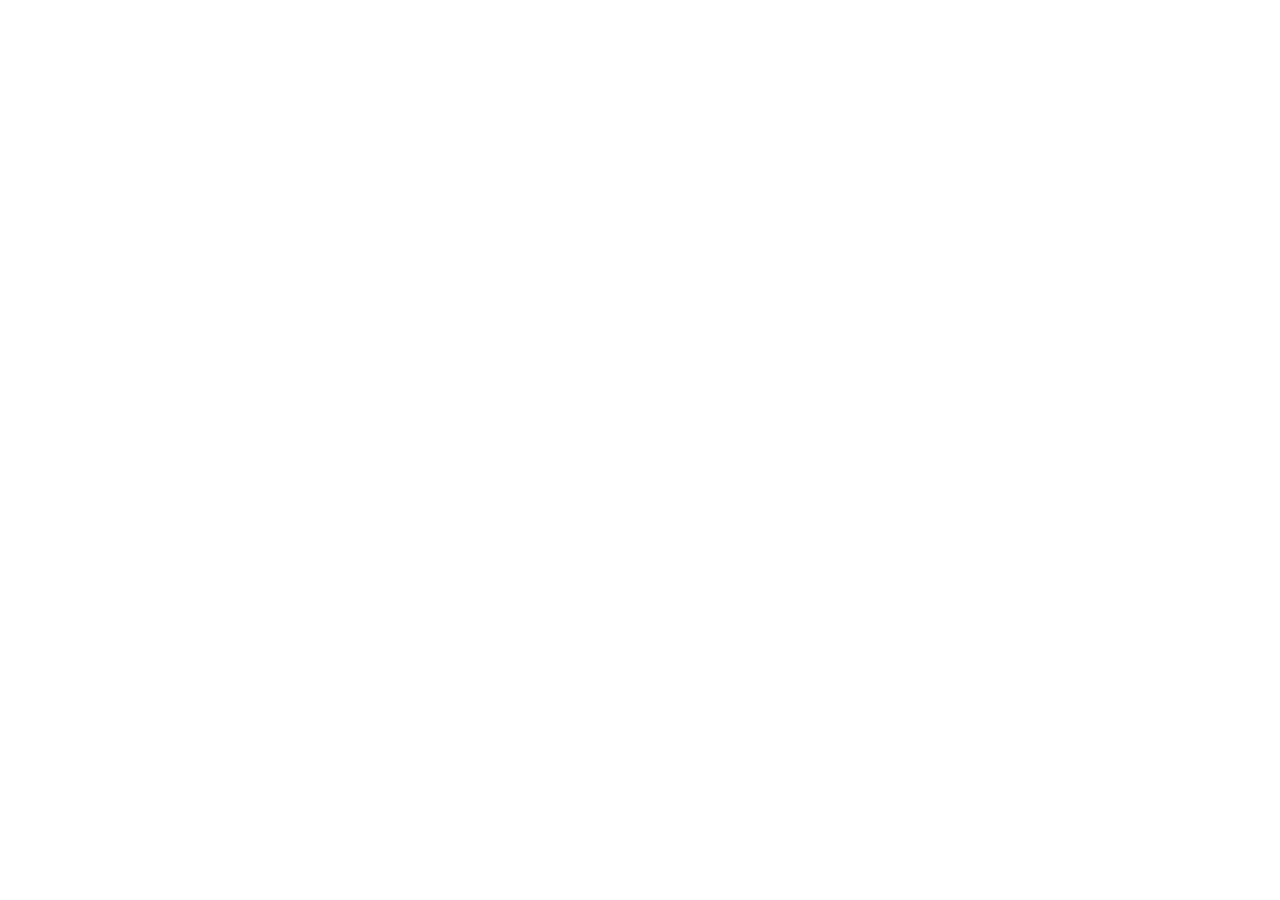
==== pages/index.html @ dce15545 "organizando arquivos" ====
<!DOCTYPE html>
<html lang="pt-br">
<head>
    <meta charset="UTF-8">
    <meta name="viewport" content="width=device-width, initial-scale=1.0">
    <link rel="stylesheet" href="../style.css">
    <title>PrimeKicks | Sua Loja de Tênis</title>
</head>
<body>
    <div class="container">

    </div>
    <script src="../script.js"></script>
</body>
</html>
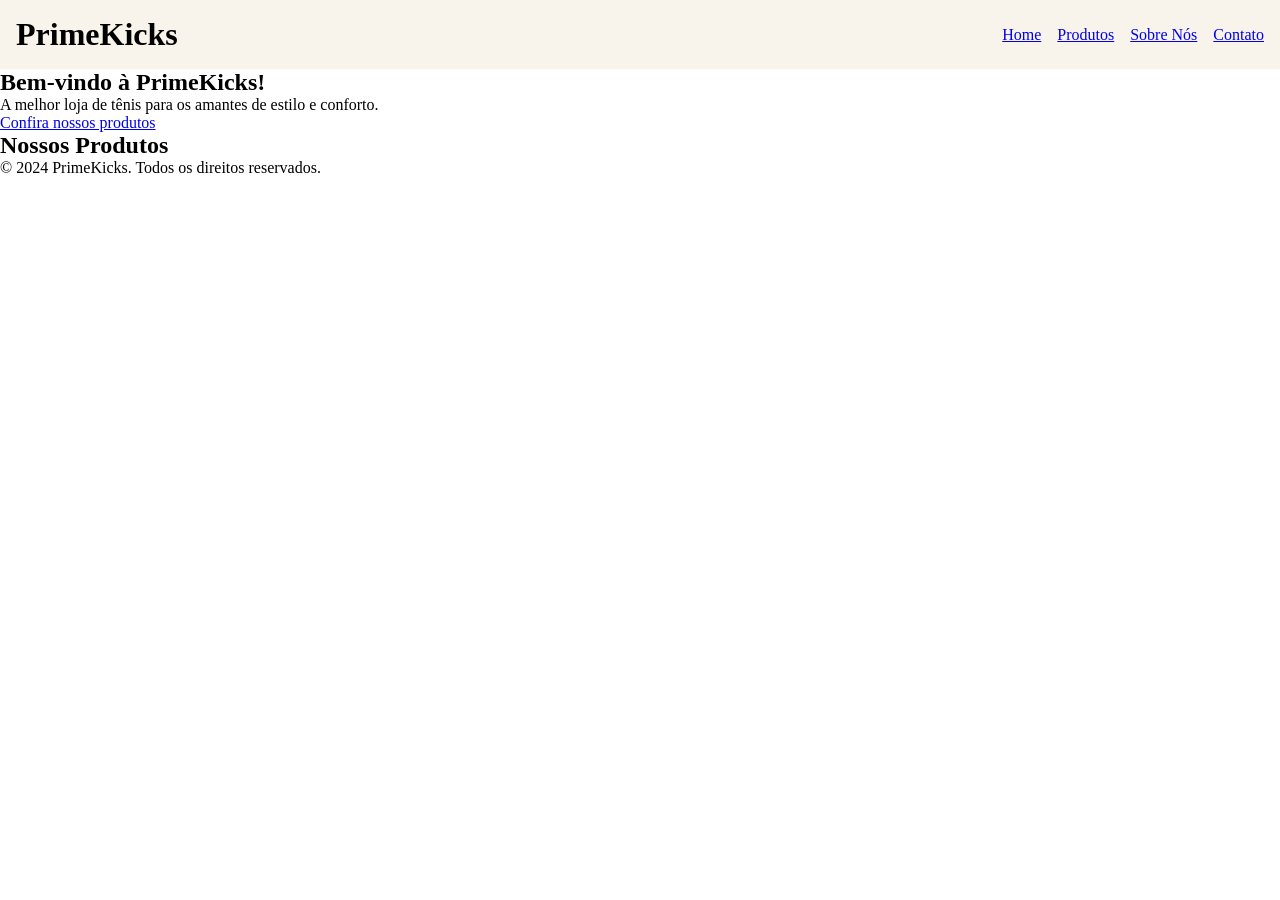
==== commit f576f694: "iniciando a estrutura do projeto" ====
--- a/pages/index.html
+++ b/pages/index.html
@@ -3,13 +3,41 @@
 <head>
     <meta charset="UTF-8">
     <meta name="viewport" content="width=device-width, initial-scale=1.0">
-    <link rel="stylesheet" href="../style.css">
+    <link rel="stylesheet" href="../css/style.css">
     <title>PrimeKicks | Sua Loja de Tênis</title>
 </head>
 <body>
     <div class="container">
+        <header>
+            <h1>PrimeKicks</h1>
+            <nav>
+                <ul>
+                    <li><a href="#">Home</a></li>
+                    <li><a href="#">Produtos</a></li>
+                    <li><a href="#">Sobre Nós</a></li>
+                    <li><a href="#">Contato</a></li>
+                </ul>
+            </nav>
+        </header>
+
+        <main>
+            <section class="hero">
+                <h2>Bem-vindo à PrimeKicks!</h2>
+                <p>A melhor loja de tênis para os amantes de estilo e conforto.</p>
+                <a href="#" class="btn">Confira nossos produtos</a>
+            </section>
+
+            <section class="products">
+                <h2>Nossos Produtos</h2>
+                <!-- Aqui você pode adicionar os produtos dinamicamente usando JavaScript -->
+            </section>
+        </main>
+
+        <footer>
+            <p>&copy; 2024 PrimeKicks. Todos os direitos reservados.</p>
+        </footer>
 
     </div>
-    <script src="../script.js"></script>
+    <script src="../script/script.js"></script>
 </body>
 </html>
--- a/css/style.css
+++ b/css/style.css
@@ -0,0 +1,21 @@
+* {
+    margin: 0;
+    padding: 0;
+    box-sizing: border-box;
+    scroll-behavior: smooth;
+}
+
+header {
+    display: flex;
+    justify-content: space-between;
+    align-items: center;
+    padding: 1rem;
+    background-color:#F8F4EC;
+}
+
+nav ul {
+    list-style: none;
+    display: flex;
+    gap: 1rem;
+}
+
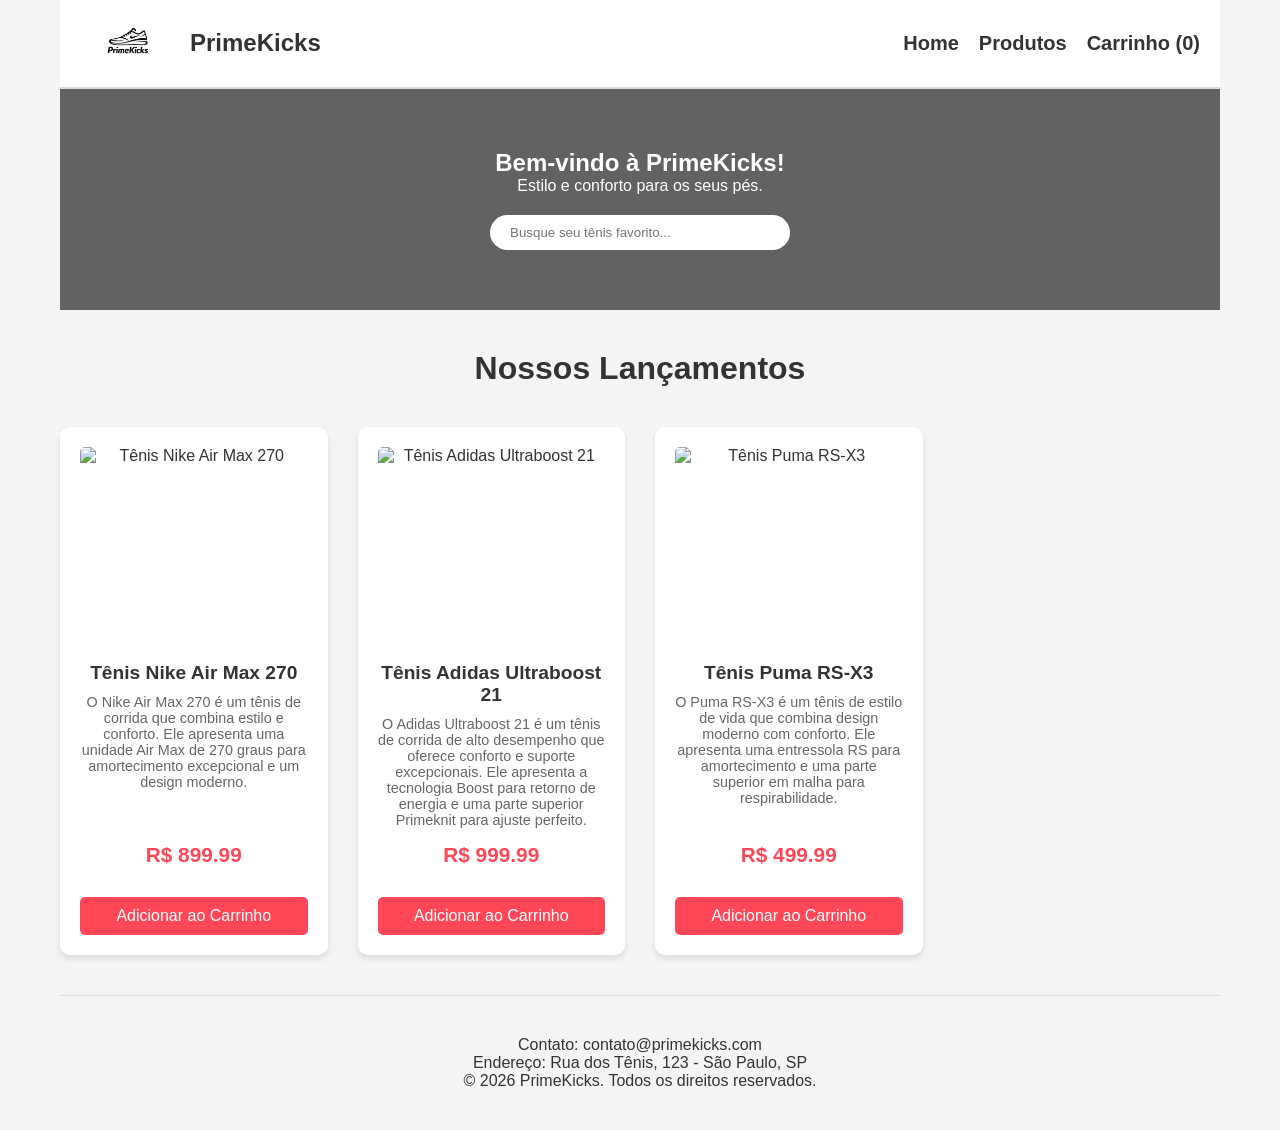
==== commit acda5ada: "estruturando a página" ====
--- a/pages/index.html
+++ b/pages/index.html
@@ -9,32 +9,46 @@
 <body>
     <div class="container">
         <header>
-            <h1>PrimeKicks</h1>
+            <div class="logo-area">
+                <img src="../img/logo.jpg" alt="Logo PrimeKicks" class="logo">
+                <h1>PrimeKicks</h1>
+            </div>
             <nav>
                 <ul>
-                    <li><a href="#">Home</a></li>
-                    <li><a href="#">Produtos</a></li>
-                    <li><a href="#">Sobre Nós</a></li>
-                    <li><a href="#">Contato</a></li>
+                    <li><a href="index.html#hero">Home</a></li>
+                    <li><a href="index.html#product-grid">Produtos</a></li>
+                    <li class="cart-menu">
+                        <a href="carrinho.html" id="cart-icon">Carrinho (<span id="cart-count">0</span>)</a>
+                        <div id="cart-dropdown" class="hidden">
+                        </div>
+                    </li>
                 </ul>
             </nav>
         </header>
 
         <main>
-            <section class="hero">
+            <section id="hero" class="hero">
                 <h2>Bem-vindo à PrimeKicks!</h2>
-                <p>A melhor loja de tênis para os amantes de estilo e conforto.</p>
-                <a href="#" class="btn">Confira nossos produtos</a>
+                <p>Estilo e conforto para os seus pés.</p>
+                <div class="search-container">
+                    <input type="text" id="search-input" placeholder="Busque seu tênis favorito...">
+                </div>
             </section>
 
-            <section class="products">
-                <h2>Nossos Produtos</h2>
-                <!-- Aqui você pode adicionar os produtos dinamicamente usando JavaScript -->
+            <section class="catalog">
+                <h2 class="section-title">Nossos Lançamentos</h2>
+                <div id="product-grid" class="product-grid">
+                    <!-- Os produtos serão injetados aqui via JS -->
+                </div>
             </section>
         </main>
 
         <footer>
-            <p>&copy; 2024 PrimeKicks. Todos os direitos reservados.</p>
+            <div class="footer-content">
+                <p>Contato: contato@primekicks.com</p>
+                <p>Endereço: Rua dos Tênis, 123 - São Paulo, SP</p>
+            </div>
+            <p>&copy; 2026 PrimeKicks. Todos os direitos reservados.</p>
         </footer>
 
     </div>
--- a/css/style.css
+++ b/css/style.css
@@ -3,19 +3,212 @@
     padding: 0;
     box-sizing: border-box;
     scroll-behavior: smooth;
+    scroll-padding-top: 90px;
+    font-family: 'Segoe UI', Tahoma, Geneva, Verdana, sans-serif;
+}
+
+body {
+    background-color: #f4f4f4;
+    color: #333;
+}
+
+.container {
+    max-width: 1200px;
+    margin: 0 auto;
+    padding: 0 20px;
 }
 
 header {
     display: flex;
     justify-content: space-between;
     align-items: center;
-    padding: 1rem;
-    background-color:#F8F4EC;
+    padding: 20px 0;
+    width: 100%;
+    border-bottom: 2px solid #ddd;
+    position: sticky;
+    top: 0;
+    z-index: 1000;
+    background-color: #ffffff;
+    display: flex;
+    justify-content: space-between;
+    align-items: center;
+    padding: 10px 20px;
+    transition: all 0.3s ease;
+}
+
+header.header-scrolled {
+    box-shadow: 0 4px 12px rgba(0, 0, 0, 0.1);
+    padding: 8px 20px;
+}
+
+.logo-area {
+    display: flex;
+    align-items: center;
+    gap: 10px;
+}
+
+.logo-area h1 {
+    font-size: 1.5rem;
+    color: #333;
+    font-weight: bold;
+}
+
+.logo {
+    width: 100px;
+    border-radius: 50%;
 }
 
 nav ul {
+    display: flex;
     list-style: none;
-    display: flex;
-    gap: 1rem;
-}
-
+    gap: 20px;
+}
+
+nav a {
+    text-decoration: none;
+    color: #333;
+    font-weight: bold;
+    transition: color 0.3s;
+    font-size: 20px;
+}
+
+nav a:hover {
+    color: #ff4757;
+}
+
+.hero {
+    text-align: center;
+    padding: 60px 20px;
+    background: linear-gradient(rgba(0,0,0,0.6), rgba(0,0,0,0.6)), url('../img/hero-bg.jpg');
+    background-size: cover;
+    color: white;
+    margin-bottom: 40px;
+}
+
+.search-container {
+    margin-top: 20px;
+}
+
+#search-input {
+    padding: 10px 20px;
+    width: 300px;
+    border-radius: 20px;
+    border: none;
+    outline: none;
+}
+
+.product-grid {
+    display: grid;
+    grid-template-columns: repeat(auto-fill, minmax(250px, 1fr));
+    gap: 30px;
+    padding-bottom: 40px;
+}
+
+.product-card {
+    background: white;
+    padding: 20px;
+    border-radius: 10px;
+    box-shadow: 0 4px 6px rgba(0,0,0,0.1);
+    text-align: center;
+    display: flex;
+    flex-direction: column;
+    height: 100%;
+    transition: transform 0.3s ease;
+}
+
+.product-card:hover {
+    transform: translateY(-5px);
+}
+
+.product-card img {
+    width: 100%;
+    height: 200px;
+    object-fit: contain;
+    border-radius: 5px;
+    margin-bottom: 15px;
+}
+
+.section-title {
+    text-align: center;
+    margin-bottom: 40px;
+    font-size: 2rem;
+    color: #333;
+}
+
+.product-card h3 {
+    margin-bottom: 10px;
+    font-size: 1.2rem;
+}
+
+.product-card p {
+    font-size: 0.9rem;
+    color: #666;
+    margin-bottom: 15px;
+}
+
+.product-card p:last-of-type {
+    margin-top: auto;
+    font-weight: bold;
+    font-size: 1.3rem;
+    color: #ff4757;
+}
+
+.add-to-cart-btn {
+    background-color: #ff4757;
+    color: white;
+    border: none;
+    padding: 10px 20px;
+    border-radius: 5px;
+    cursor: pointer;
+    font-size: 1rem;
+    margin-top: 15px;
+    transition: background-color 0.3s ease;
+}
+
+.clear-cart-btn {
+    background-color: #ff4757;
+    color: white;
+    border: none;
+    padding: 10px 20px;
+    border-radius: 5px;
+    cursor: pointer;
+    font-size: 1rem;
+    margin-top: 15px;
+    transition: background-color 0.3s ease;
+}
+
+.cart-section {
+    padding: 40px 0;
+    min-height: 60vh;
+}
+
+.cart-items-container {
+    background: white;
+    padding: 20px;
+    border-radius: 10px;
+    margin-bottom: 20px;
+}
+
+.cart-summary {
+    text-align: right;
+    font-size: 1.5rem;
+}
+
+.add-to-cart-btn:hover {
+    background-color: #e03a4a;
+}
+
+.clear-cart-btn:hover {
+    background-color: #e03a4a;
+}
+
+.hidden {
+    display: none;
+}
+
+footer {
+    text-align: center;
+    padding: 40px 0;
+    border-top: 1px solid #ddd;
+    gap: 20px;
+}
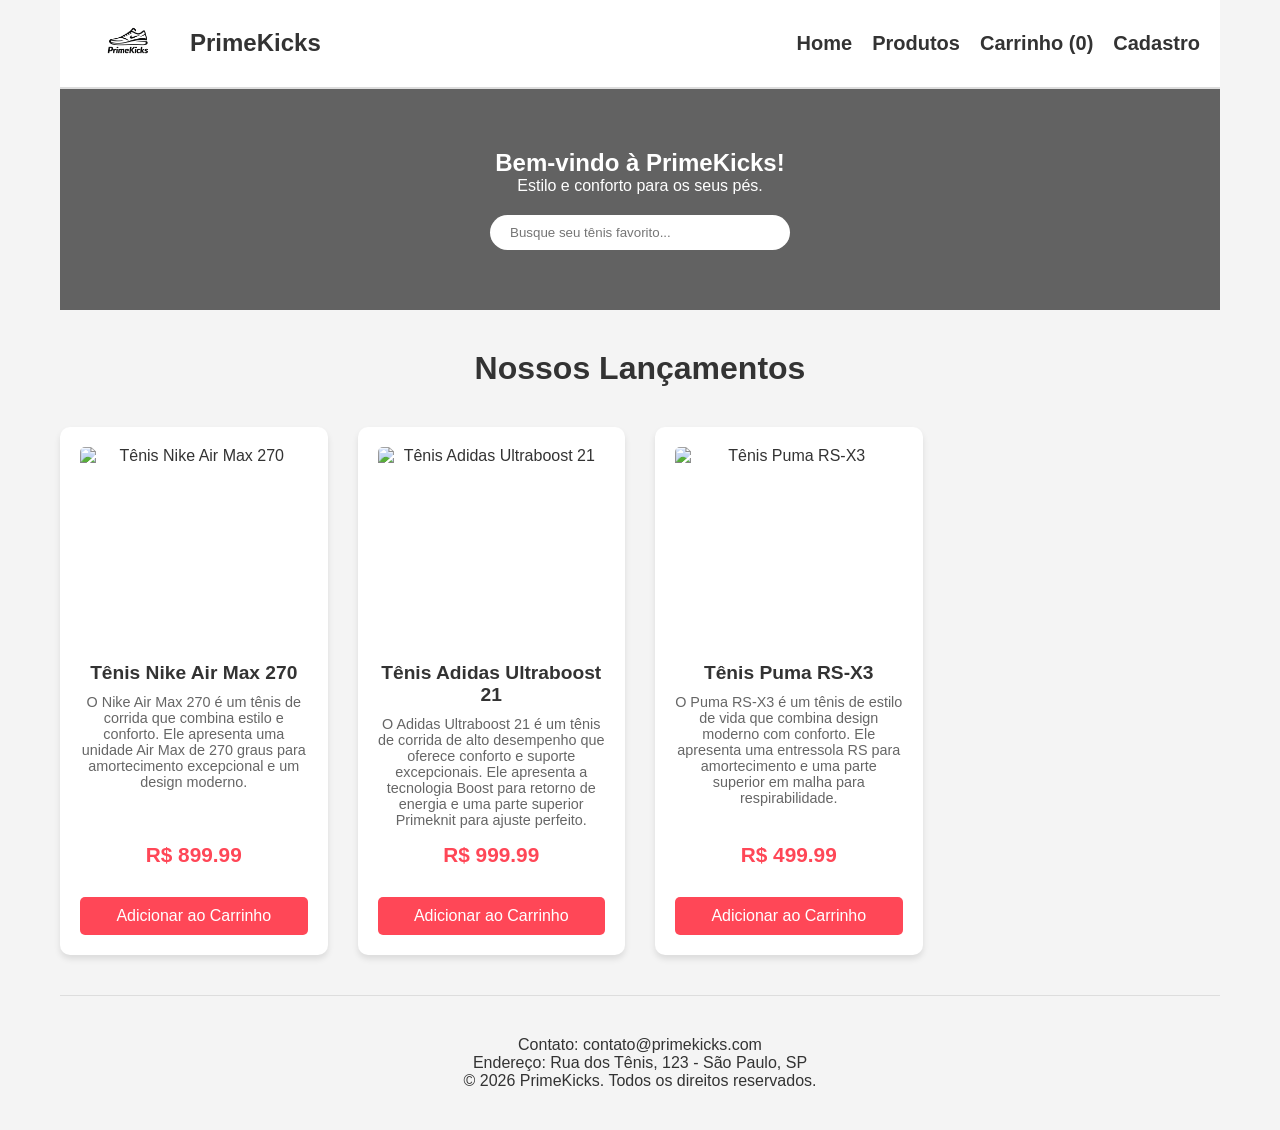
==== commit 6b1d9e9f: "adicionando novas funcionalidades ao carrinho e adicionando a página cadastro com um formulário de c" ====
--- a/pages/index.html
+++ b/pages/index.html
@@ -22,6 +22,7 @@
                         <div id="cart-dropdown" class="hidden">
                         </div>
                     </li>
+                    <li><a href="cadastro.html">Cadastro</a></li>
                 </ul>
             </nav>
         </header>
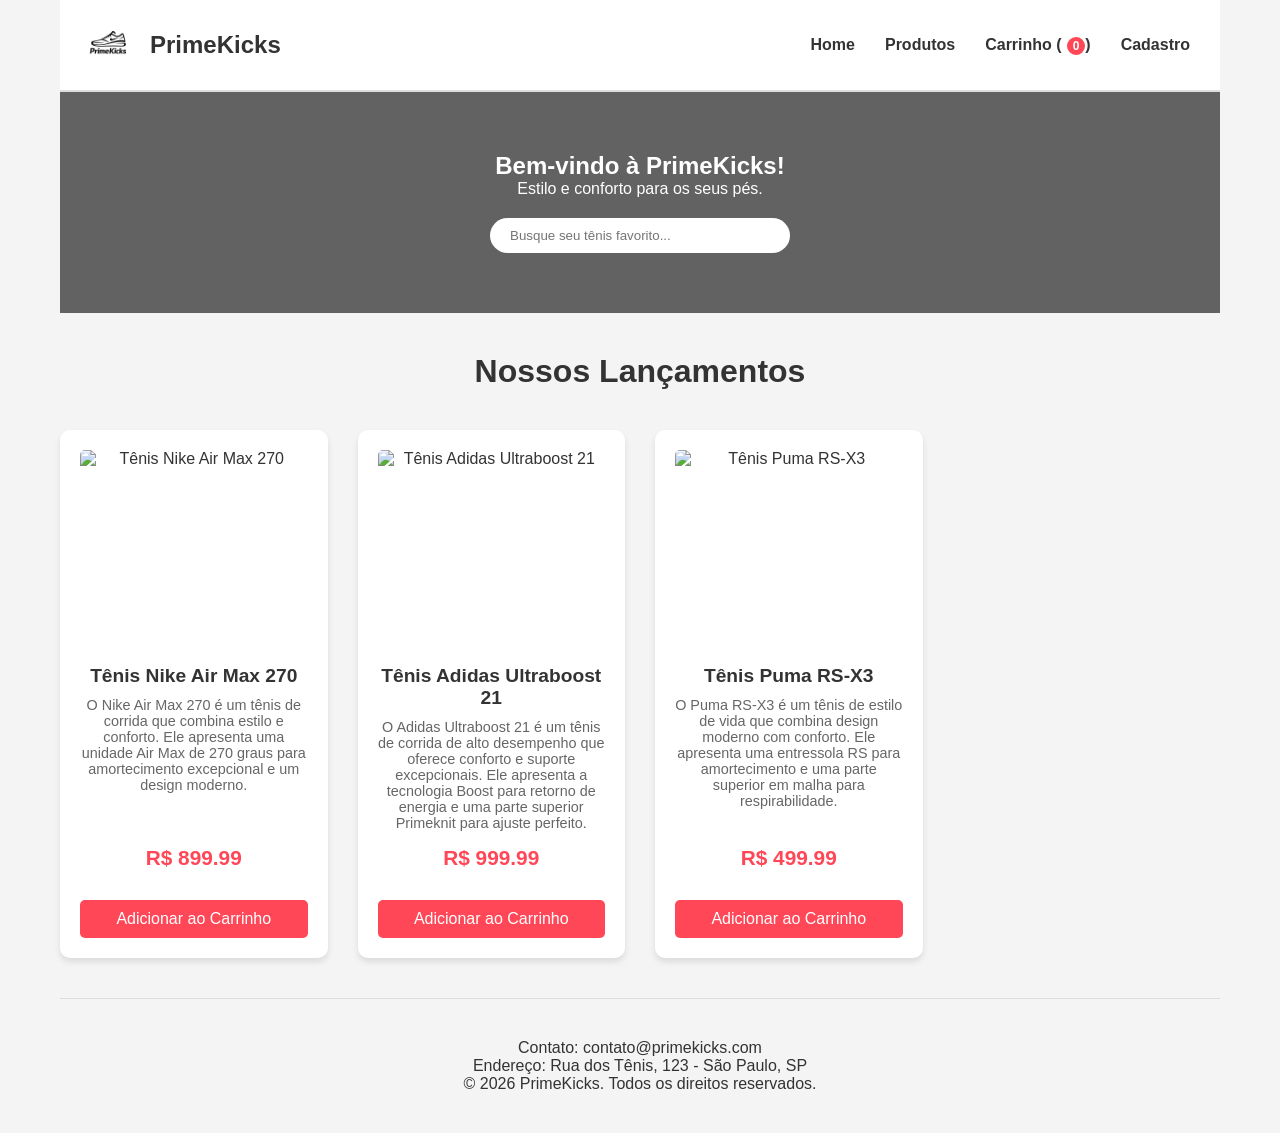
==== commit 5f8439c6: "ajustando a estrutura do projeto" ====
--- a/pages/index.html
+++ b/pages/index.html
@@ -4,6 +4,7 @@
     <meta charset="UTF-8">
     <meta name="viewport" content="width=device-width, initial-scale=1.0">
     <link rel="stylesheet" href="../css/style.css">
+    <link rel="stylesheet" href="../css/home.css">
     <title>PrimeKicks | Sua Loja de Tênis</title>
 </head>
 <body>
--- a/css/style.css
+++ b/css/style.css
@@ -22,18 +22,14 @@
     display: flex;
     justify-content: space-between;
     align-items: center;
-    padding: 20px 0;
+    padding: 15px 20px;
     width: 100%;
     border-bottom: 2px solid #ddd;
     position: sticky;
     top: 0;
     z-index: 1000;
     background-color: #ffffff;
-    display: flex;
-    justify-content: space-between;
-    align-items: center;
-    padding: 10px 20px;
-    transition: all 0.3s ease;
+    transition: padding 0.3s ease, box-shadow 0.3s ease;
 }
 
 header.header-scrolled {
@@ -54,78 +50,61 @@
 }
 
 .logo {
-    width: 100px;
+    width: 60px;
+    height: 60px;
     border-radius: 50%;
+    object-fit: cover;
+    transition: width 0.3s ease, height 0.3s ease;
+}
+
+header.header-scrolled .logo {
+    width: 45px;
+    height: 45px;
 }
 
 nav ul {
     display: flex;
     list-style: none;
-    gap: 20px;
+    gap: 10px;
 }
 
 nav a {
     text-decoration: none;
     color: #333;
     font-weight: bold;
-    transition: color 0.3s;
-    font-size: 20px;
+    transition: color 0.3s ease;
+    font-size: 16px;
+    position: relative;
+    padding: 5px 10px;
 }
 
 nav a:hover {
     color: #ff4757;
 }
 
-.hero {
-    text-align: center;
-    padding: 60px 20px;
-    background: linear-gradient(rgba(0,0,0,0.6), rgba(0,0,0,0.6)), url('../img/hero-bg.jpg');
-    background-size: cover;
+nav a::after {
+    content: '';
+    position: absolute;
+    width: 0;
+    height: 2px;
+    bottom: 0;
+    left: 0;
+    background-color: #ff4757;
+    transition: width 0.3s ease;
+}
+
+nav a:hover::after {
+    width: 100%;
+}
+
+#cart-count {
+    background-color: #ff4757;
     color: white;
-    margin-bottom: 40px;
-}
-
-.search-container {
-    margin-top: 20px;
-}
-
-#search-input {
-    padding: 10px 20px;
-    width: 300px;
-    border-radius: 20px;
-    border: none;
-    outline: none;
-}
-
-.product-grid {
-    display: grid;
-    grid-template-columns: repeat(auto-fill, minmax(250px, 1fr));
-    gap: 30px;
-    padding-bottom: 40px;
-}
-
-.product-card {
-    background: white;
-    padding: 20px;
+    font-size: 0.75rem;
+    padding: 2px 6px;
     border-radius: 10px;
-    box-shadow: 0 4px 6px rgba(0,0,0,0.1);
-    text-align: center;
-    display: flex;
-    flex-direction: column;
-    height: 100%;
-    transition: transform 0.3s ease;
-}
-
-.product-card:hover {
-    transform: translateY(-5px);
-}
-
-.product-card img {
-    width: 100%;
-    height: 200px;
-    object-fit: contain;
-    border-radius: 5px;
-    margin-bottom: 15px;
+    margin-left: 5px;
+    vertical-align: middle;
 }
 
 .section-title {
@@ -133,11 +112,6 @@
     margin-bottom: 40px;
     font-size: 2rem;
     color: #333;
-}
-
-.product-card h3 {
-    margin-bottom: 10px;
-    font-size: 1.2rem;
 }
 
 .product-card p {
@@ -206,6 +180,27 @@
     display: none;
 }
 
+.modal-overlay {
+    position: fixed; top: 0; left: 0; width: 100%; height: 100%;
+    background: rgba(0,0,0,0.6); display: flex; align-items: center;
+    justify-content: center; z-index: 2000;
+}
+
+.modal-content {
+    background: white; padding: 40px; border-radius: 12px; text-align: center; 
+    max-width: 450px; box-shadow: 0 10px 25px rgba(0,0,0,0.2);
+}
+
+.modal-content h2 { color: #333; margin-bottom: 10px; }
+.modal-content p { color: #666; line-height: 1.6; }
+
+.success-icon { font-size: 50px; color: #4CAF50; margin-bottom: 20px; }
+
+.btn-primary {
+    margin-top: 25px; background: #333; color: white; border: none; 
+    padding: 12px 30px; border-radius: 6px; cursor: pointer; font-weight: bold;
+}
+
 footer {
     text-align: center;
     padding: 40px 0;
--- a/css/home.css
+++ b/css/home.css
@@ -0,0 +1,56 @@
+.hero {
+    text-align: center;
+    padding: 60px 20px;
+    background: linear-gradient(rgba(0,0,0,0.6), rgba(0,0,0,0.6)), url('../img/hero-bg.jpg');
+    background-size: cover;
+    color: white;
+    margin-bottom: 40px;
+}
+
+.search-container {
+    margin-top: 20px;
+}
+
+#search-input {
+    padding: 10px 20px;
+    width: 300px;
+    border-radius: 20px;
+    border: none;
+    outline: none;
+}
+
+.product-grid {
+    display: grid;
+    grid-template-columns: repeat(auto-fill, minmax(250px, 1fr));
+    gap: 30px;
+    padding-bottom: 40px;
+}
+
+.product-card {
+    background: white;
+    padding: 20px;
+    border-radius: 10px;
+    box-shadow: 0 4px 6px rgba(0,0,0,0.1);
+    text-align: center;
+    display: flex;
+    flex-direction: column;
+    height: 100%;
+    transition: transform 0.3s ease;
+}
+
+.product-card:hover {
+    transform: translateY(-5px);
+}
+
+.product-card img {
+    width: 100%;
+    height: 200px;
+    object-fit: contain;
+    border-radius: 5px;
+    margin-bottom: 15px;
+}
+
+.product-card h3 {
+    margin-bottom: 10px;
+    font-size: 1.2rem;
+}
